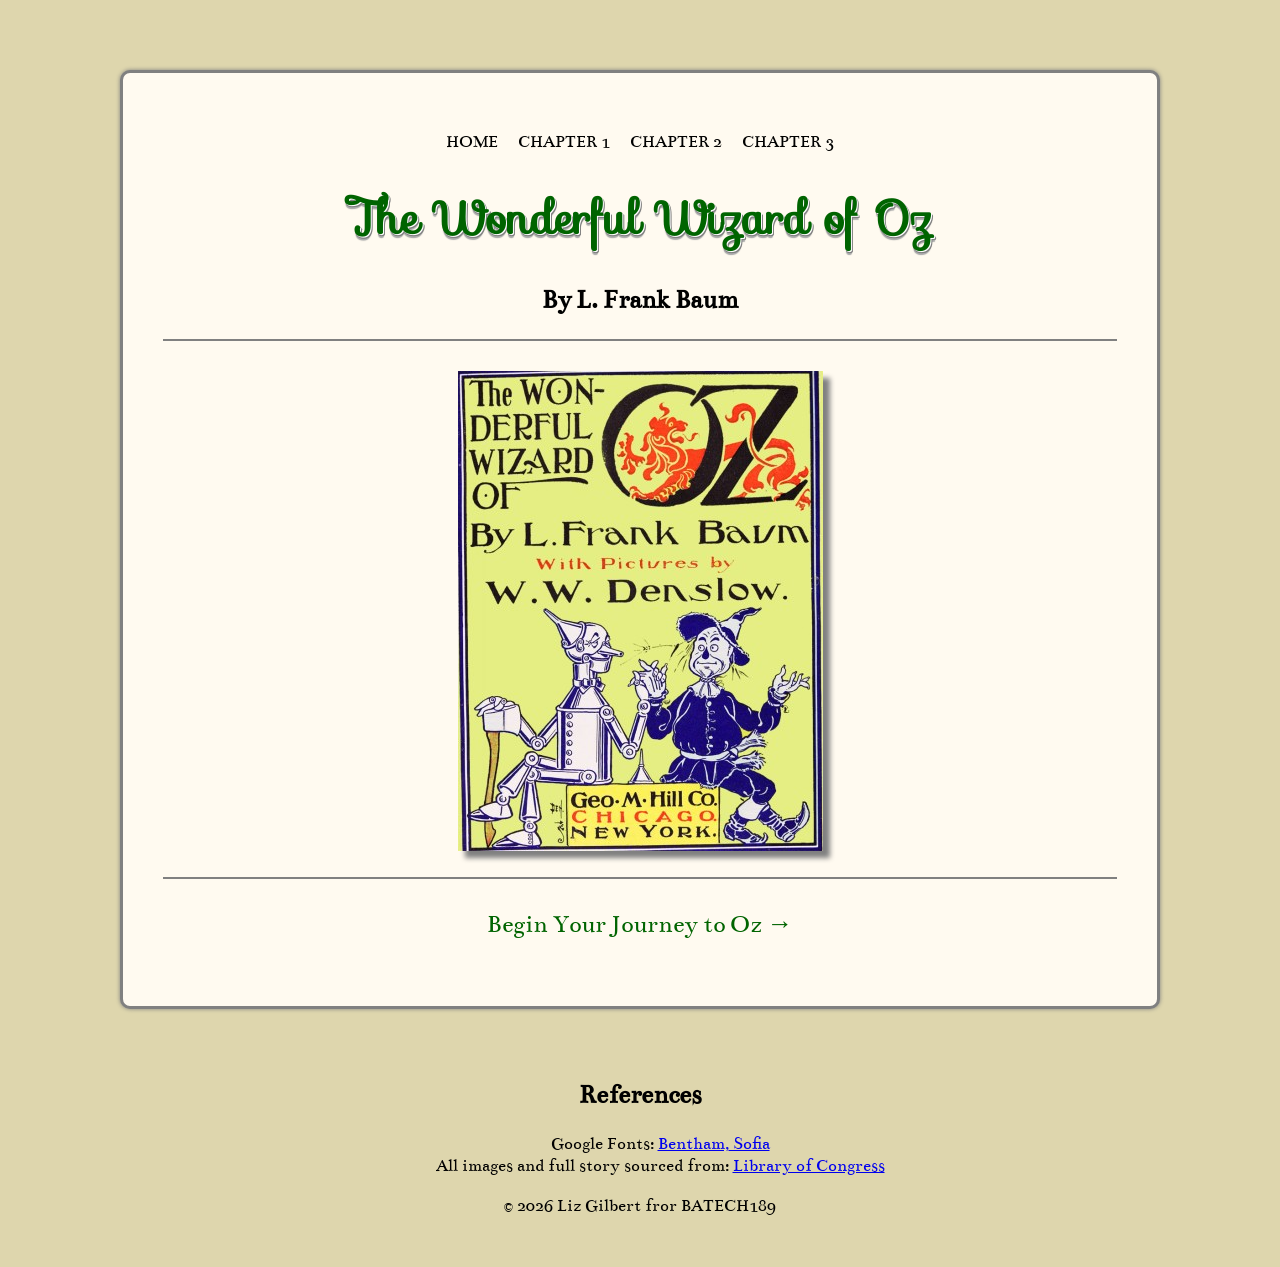
==== index.html @ 28233fc7 "first commit" ====
<!doctype html>
<html lang="en">
    <head>
        <meta charset="UTF-8" />
        <title>The Wonderful Wizard of Oz</title>
        <link rel="stylesheet" href="style.css" />
        <link rel="preconnect" href="https://fonts.googleapis.com" />
        <link rel="preconnect" href="https://fonts.gstatic.com" crossorigin />
        <link href="https://fonts.googleapis.com/css2?family=Sofia&display=swap" rel="stylesheet" />
        <link rel="preconnect" href="https://fonts.gstatic.com" crossorigin />
        <link href="https://fonts.googleapis.com/css2?family=Bentham&display=swap" rel="stylesheet" />
        <style>
            .image-shadow {
                box-shadow: 7px 7px 5px grey;
            }
        </style>
    </head>
    <body>
        <main>
            <header>
                <nav>
                    <ul>
                        <li><a href="index.html">HOME</a></li>
                        <li><a href="chapter1.html">CHAPTER 1</a></li>
                        <li><a href="chapter2.html">CHAPTER 2</a></li>
                        <li><a href="chapter3.html">CHAPTER 3</a></li>
                    </ul>
                </nav>
                <h1 class="font-effect-shadow-multiple">The Wonderful Wizard of Oz</h1>
                <h2>By L. Frank Baum</h2>
            </header>
            <hr>
            <img
                class="image-shadow"
                src="Wizard-of-Oz/cover1.jpg"
                alt="The Wonderful Wizard of Oz Original Book Cover" />
            <hr>
            <p class="center-text"><a href="chapter1.html">Begin Your Journey to Oz &rarr;</a></p>
        </main>
        <footer>
            <h2>References</h2>
            <ul>
                <li>
                    Google Fonts:
                    <a
                        href="https://fonts.google.com/specimen/Bentham?preview.layout=grid&categoryFilters=Feeling:%2FExpressive%2FBusiness;Serif:%2FSerif%2FModern&preview.script=Latn"
                        target="_blank">
                        Bentham,</a
                    ><a
                        href="https://fonts.google.com/specimen/Sofia?preview.layout=grid&preview.script=Latn"
                        target="_blank">
                        Sofia</a
                    >
                </li>
                <li>
                    All images and full story sourced from:
                    <a href="https://www.loc.gov/item/03032405/" target="_blank">Library of Congress</a>
                </li>
            </ul>
            <p class="copyright">&copy; 2026 Liz Gilbert fror BATECH189</p>
        </footer>
    </body>
</html>
---- style.css ----
body {
    background-color: #DED6AD;
    text-align: center;
    margin: 50px;
    font-family: "Bentham", serif;
    font-size: large;
}
.bentham-regular {
  font-family: "Bentham", serif;
  font-weight: 400;
  font-style: normal;
}
h1 {
    font-family: "sofia", sans-serif;
    font-size: 45px;
    color: darkgreen;
    text-shadow:
        1px 1px 0 white,
        1px 2px 0 grey,
        2px 2px 0 grey,
        1px 4px 1px darkgrey;
}
hr {
    border: none;
    height: 2px;
    background-color: grey;
    margin-top: 20px;
    margin-bottom: 30px;
}
p {
    text-align: justify
}
p a{
    color: darkgreen;
    text-decoration: none;
}
p a:hover{
    text-decoration: underline;
}
.center-text {
    text-align: center;
    font-size: 26px;
    text-decoration: none;
}
.center {
    text-align: center;
}
main {
    margin: 70px;
    padding: 40px;
    background-color: floralwhite;
    border: 3px solid grey;
    border-radius: 10px;
    box-shadow: 0 0 4px grey;
}
nav ul {
    display: flex;
    list-style: none;
    gap: 20px;
    padding: 0;
    justify-content: center;
}
nav ul li a{
    text-decoration: none;
    color: black;
}
nav ul li a:hover {
    text-decoration: underline;
}
.float-left {
    float: left;
    margin: 0 10px 10px 0;
    width: 125px;
    border: 2px solid black;
}
.copyright{
    text-align: center;
}
ul li {
    text-align: center;
    list-style: none;
}
h3 {
    text-align: center;
}
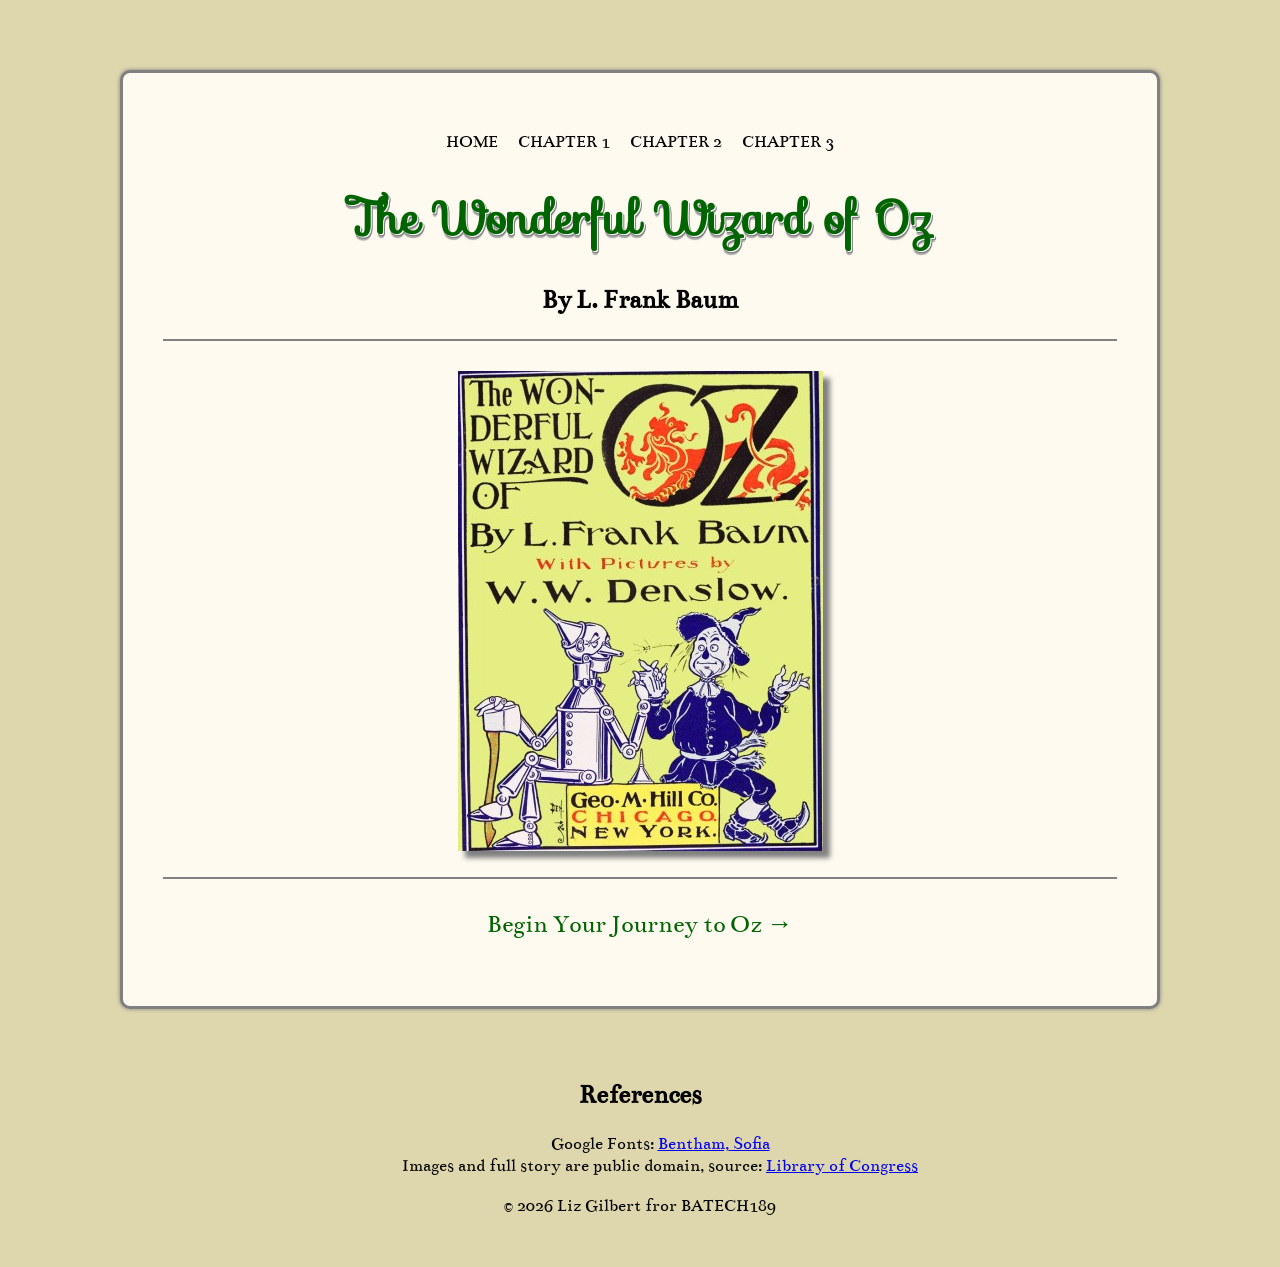
==== commit 7ebf33d4: "Add files via upload" ====
--- a/index.html
+++ b/index.html
@@ -53,7 +53,7 @@
                     >
                 </li>
                 <li>
-                    All images and full story sourced from:
+                    Images and full story are public domain, source:
                     <a href="https://www.loc.gov/item/03032405/" target="_blank">Library of Congress</a>
                 </li>
             </ul>
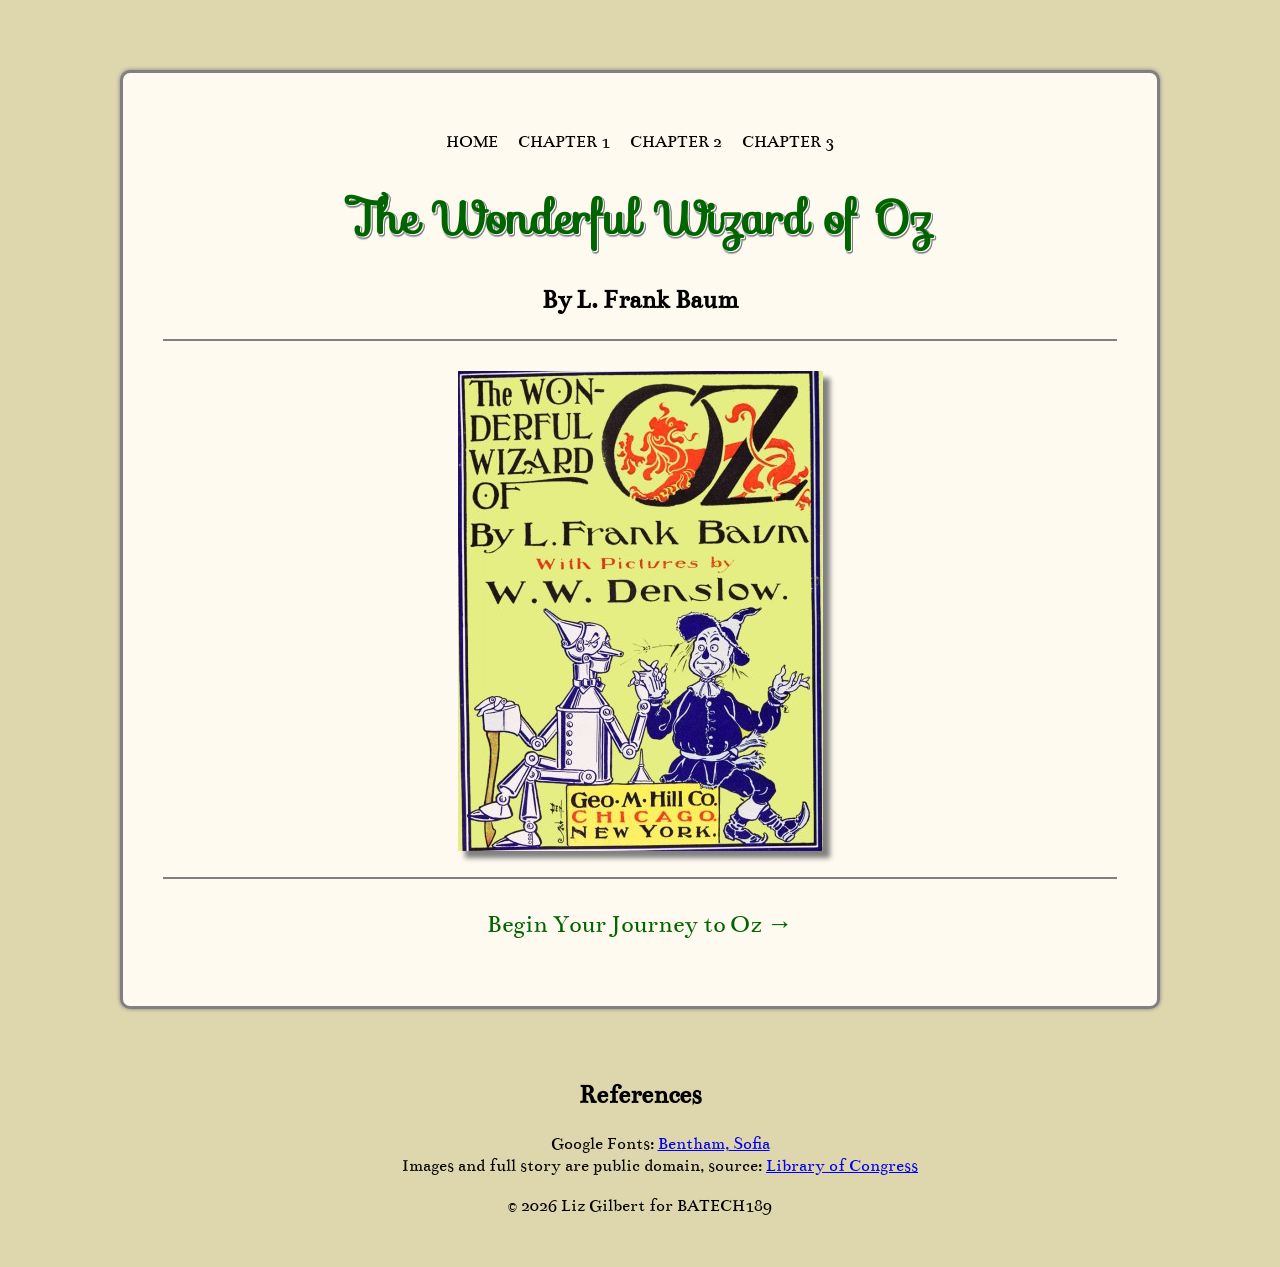
==== commit 8773b7cb: "Add files via upload" ====
--- a/index.html
+++ b/index.html
@@ -57,7 +57,7 @@
                     <a href="https://www.loc.gov/item/03032405/" target="_blank">Library of Congress</a>
                 </li>
             </ul>
-            <p class="copyright">&copy; 2026 Liz Gilbert fror BATECH189</p>
+            <p class="copyright">&copy; 2026 Liz Gilbert for BATECH189</p>
         </footer>
     </body>
 </html>
--- a/style.css
+++ b/style.css
@@ -16,9 +16,9 @@
     color: darkgreen;
     text-shadow:
         1px 1px 0 white,
-        1px 2px 0 grey,
+        2px 1px 0 grey,
         2px 2px 0 grey,
-        1px 4px 1px darkgrey;
+        1px 3px 1px darkgrey;
 }
 hr {
     border: none;
